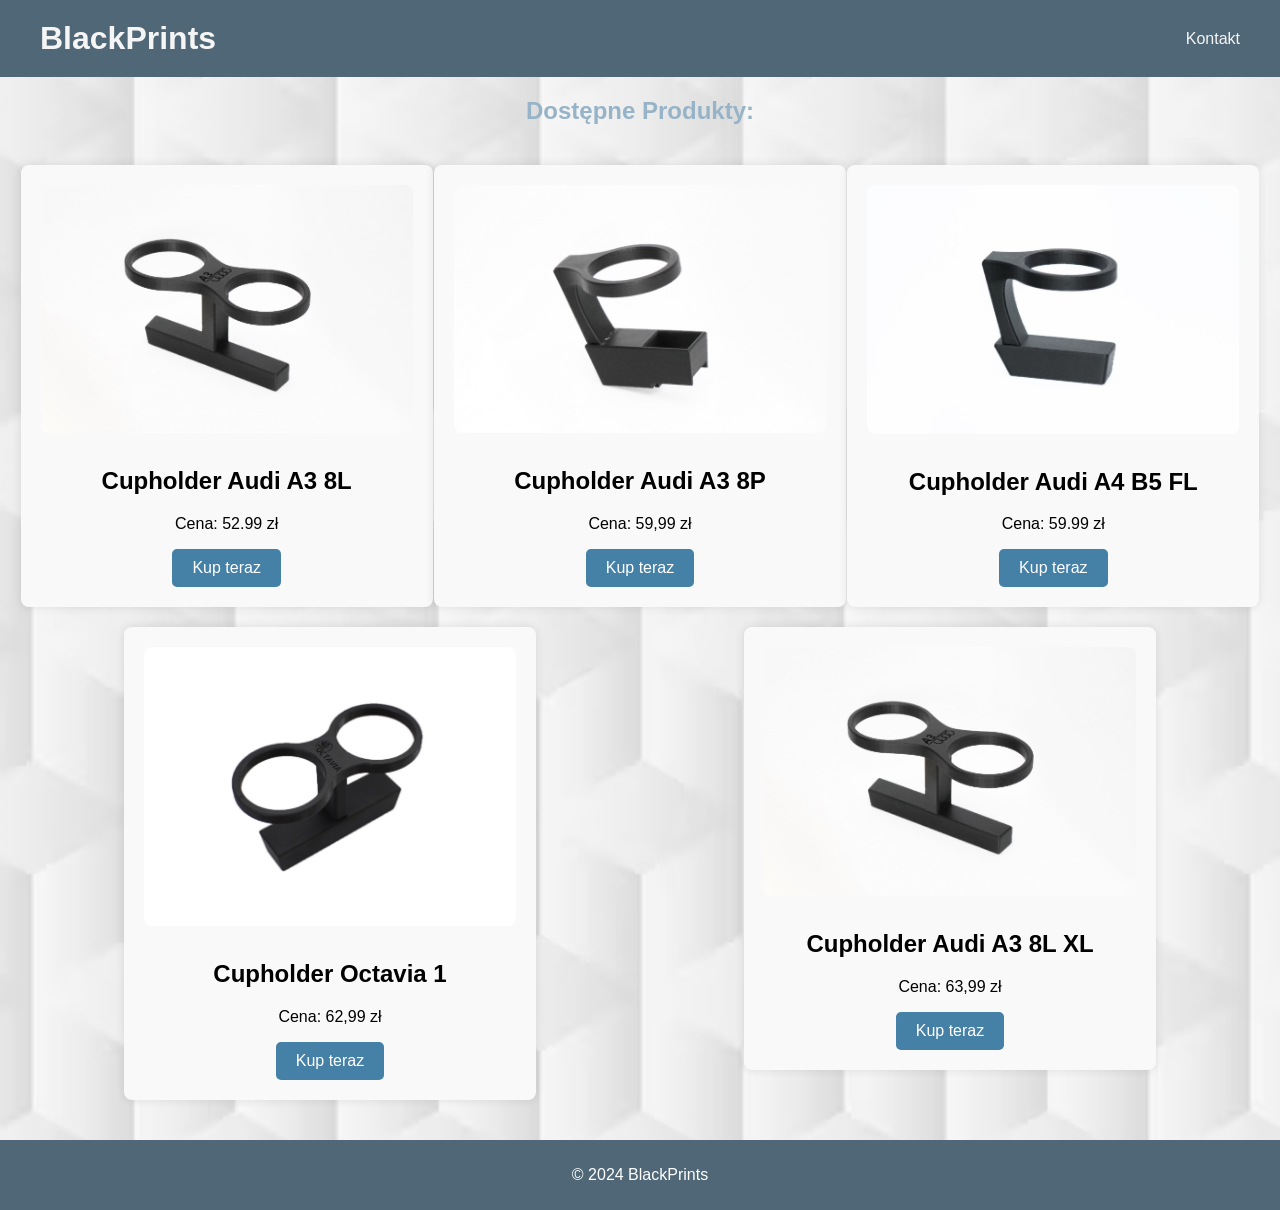
==== index.html @ 7d400c11 "Add files via upload" ====
<!DOCTYPE html>
<html lang="pl">
<head>
    <meta charset="UTF-8">
    <meta name="viewport" content="width=device-width, initial-scale=1.0">
    <title>BlackPrints</title>
    <link rel="stylesheet" href="css/style.css">
    <style>

    </style>
</head>
<body>
    <header>
        <div style="display: flex; justify-content: space-between; align-items: center;">
            <a href="index.html" style="color:whitesmoke; text-decoration: none; margin-left: 20px;"><h1 style="margin: 0;">BlackPrints</h1></a>
            <a href="kontakt.html" style="color:whitesmoke; text-decoration: none; margin-right: 20px;">Kontakt</a>
        </div>
    </header>
    <h2 style="color: #96b3c7; align-self: center;">Dostępne Produkty:</h2>
    <main>
        <section class="product">
            <img src="images/8l1.jpg" alt="Produkt 1">
            <h2>Cupholder Audi A3 8L</h2>
            <p>Cena: 52.99 zł</p>
            <button onclick="window.location.href='cupholder_a38l.html'">Kup teraz</button>
        </section>
        <section class="product">
            <img src="images/8p.jpg" alt="Produkt 2">
            <h2>Cupholder Audi A3 8P</h2>
            <p>Cena: 59,99 zł</p>
            <button onclick="window.location.href='cupholder_a38p.html'">Kup teraz</button>
        </section>
        <section class="product">
            <img src="images/a41.jpg" alt="Produkt 3">
            <h2>Cupholder Audi A4 B5 FL</h2>
            <p>Cena: 59.99 zł</p>
            <button onclick="window.location.href='cupholder_a4.html'">Kup teraz</button>
        </section>
        <section class="product">
            <img src="images/cupholder-oct.jpeg" alt="Produkt 4">
            <h2>Cupholder Octavia 1</h2>
            <p>Cena: 62,99 zł</p>
            <button onclick="window.location.href='cupholder_octavia.html'">Kup teraz</button>
        </section>
        <section class="product">
            <img src="images/8l1.jpg" alt="Produkt 5">
            <h2>Cupholder Audi A3 8L XL</h2>
            <p>Cena: 63,99 zł</p>
            <button onclick="window.location.href='cupholder_a38lxl.html'">Kup teraz</button>
        </section>

    </main>
    <footer>
        <p>&copy; 2024 BlackPrints</p>
    </footer>
</body>
</html>
---- css/style.css ----
body {


    background-image: url("background3.avif"); 
    background-size: cover; 
    background-position: center;



    font-family: Arial, sans-serif;
    margin: 0;
    padding: 0;
    display: flex;
    flex-direction: column;
    min-height: 100vh; 
}

header {
    background-color: #506777;
    color: #fff;
    padding:  20px;
    text-align: center;
}

main { 
    display: flex;
    flex-wrap: wrap;
    justify-content: space-around;
    padding: 20px;
    flex-grow: 1; 
}

.product {
    background-color: #f9f9f9;
    border-radius: 8px;
    box-shadow: 0 0 10px rgba(0, 0, 0, 0.1);
    margin-bottom: 20px;
    padding: 20px;
    text-align: center;
    width: 30%;
    height: 30%;
}


@media screen and (max-width: 768px) {
    .product {
        font-size: 14px; 
    }
}


@media screen and (max-width: 480px) {
    .product {
        font-size: 12px;
    }
}

.product img {
    max-width: 100%;
    border-radius: 8px;
    margin-bottom: 10px;
}

.product button {
    background-color: #4580a7;
    border: none;
    border-radius: 5px;
    color: #fff;
    cursor: pointer;
    font-size: 16px;
    padding: 10px 20px;
    transition: background-color 0.3s ease;
}

.product button:hover {
    background-color: #0056b3;
}

footer {
    background-color: #506777;
    color: #fff;
    padding: 10px 20px;
    text-align: center;
    margin-top: auto; 
}
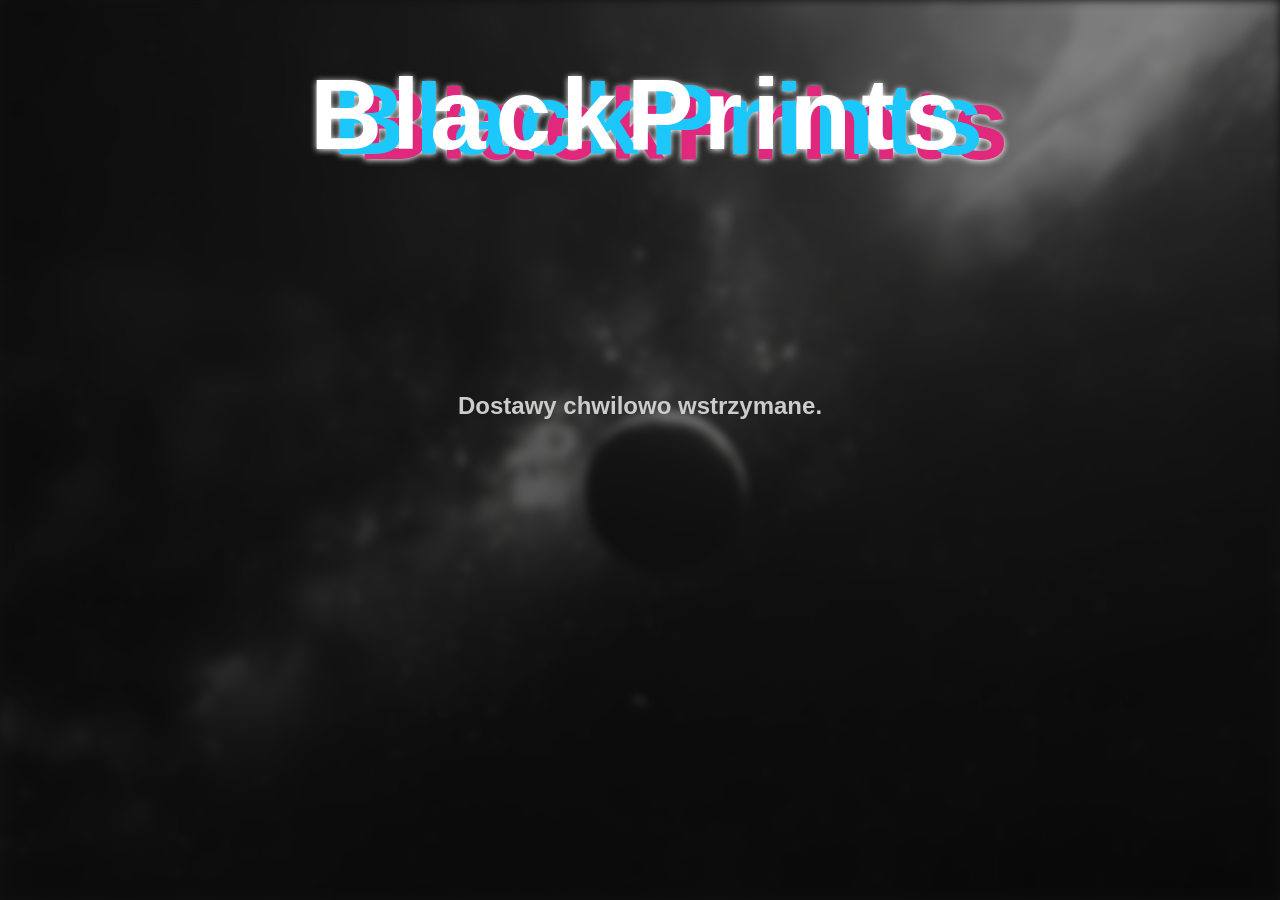
==== commit 59f7099d: "Add files via upload" ====
--- a/index.html
+++ b/index.html
@@ -1,57 +1,29 @@
+
 <!DOCTYPE html>
-<html lang="pl">
+<html lang="en">
 <head>
     <meta charset="UTF-8">
     <meta name="viewport" content="width=device-width, initial-scale=1.0">
-    <title>BlackPrints</title>
-    <link rel="stylesheet" href="css/style.css">
-    <style>
-
-    </style>
+    <title>Document</title>
+    <link rel="stylesheet" href="style.css">
 </head>
 <body>
-    <header>
-        <div style="display: flex; justify-content: space-between; align-items: center;">
-            <a href="index.html" style="color:whitesmoke; text-decoration: none; margin-left: 20px;"><h1 style="margin: 0;">BlackPrints</h1></a>
-            <a href="kontakt.html" style="color:whitesmoke; text-decoration: none; margin-right: 20px;">Kontakt</a>
-        </div>
-    </header>
-    <h2 style="color: #96b3c7; align-self: center;">Dostępne Produkty:</h2>
-    <main>
-        <section class="product">
-            <img src="images/8l1.jpg" alt="Produkt 1">
-            <h2>Cupholder Audi A3 8L</h2>
-            <p>Cena: 52.99 zł</p>
-            <button onclick="window.location.href='cupholder_a38l.html'">Kup teraz</button>
-        </section>
-        <section class="product">
-            <img src="images/8p.jpg" alt="Produkt 2">
-            <h2>Cupholder Audi A3 8P</h2>
-            <p>Cena: 59,99 zł</p>
-            <button onclick="window.location.href='cupholder_a38p.html'">Kup teraz</button>
-        </section>
-        <section class="product">
-            <img src="images/a41.jpg" alt="Produkt 3">
-            <h2>Cupholder Audi A4 B5 FL</h2>
-            <p>Cena: 59.99 zł</p>
-            <button onclick="window.location.href='cupholder_a4.html'">Kup teraz</button>
-        </section>
-        <section class="product">
-            <img src="images/cupholder-oct.jpeg" alt="Produkt 4">
-            <h2>Cupholder Octavia 1</h2>
-            <p>Cena: 62,99 zł</p>
-            <button onclick="window.location.href='cupholder_octavia.html'">Kup teraz</button>
-        </section>
-        <section class="product">
-            <img src="images/8l1.jpg" alt="Produkt 5">
-            <h2>Cupholder Audi A3 8L XL</h2>
-            <p>Cena: 63,99 zł</p>
-            <button onclick="window.location.href='cupholder_a38lxl.html'">Kup teraz</button>
-        </section>
+    
 
-    </main>
-    <footer>
-        <p>&copy; 2024 BlackPrints</p>
-    </footer>
+
+
+
+<section>
+   <center>
+  
+    <br/><br/>
+      <div class="environment"></div>
+      <h2 class="hero glitch layers" data-text="BlackPrints"><span>BlackPrints</span></h2>
+   
+      <h2 class="wstrzymane"><br/>Dostawy chwilowo wstrzymane.</h3>
+
+  </section>
+    
+</center>
 </body>
-</html>
+</html>
--- a/style.css
+++ b/style.css
@@ -0,0 +1,509 @@
+body {
+    color: #ccc;
+    background: #111;
+    font-family: sans-serif;
+  }
+  
+  h1,
+  h2 {
+    margin: 0;
+  }
+  
+  a {
+    color: #ccc;
+  }
+  
+  section {
+    padding: 20px;
+  }
+  
+  .hero {
+    font-size: clamp(40px, 10vw, 100px);
+    line-height: 1;
+    display: inline-block;
+    color: #fff;
+    z-index: 2;
+    letter-spacing: 10px;
+  
+    /* Bright things in dark environments usually cast that light, giving off a glow */
+    filter: drop-shadow(0 1px 3px);
+  }
+  
+  .demo {
+    height: 100px;
+    background: #fff;
+  }
+  
+  .layers {
+    position: relative;
+  }
+  
+  .layers::before,
+  .layers::after {
+    content: attr(data-text);
+    position: absolute;
+    width: 110%;
+    z-index: -1;
+  }
+  
+  .layers::before {
+    top: 10px;
+    left: 15px;
+    color: #e0287d;
+  }
+  
+  .layers::after {
+    top: 5px;
+    left: -10px;
+    color: #1bc7fb;
+  }
+  
+  .single-path {
+    clip-path: polygon(
+      0% 12%,
+      53% 12%,
+      53% 26%,
+      25% 26%,
+      25% 86%,
+      31% 86%,
+      31% 0%,
+      53% 0%,
+      53% 84%,
+      92% 84%,
+      92% 82%,
+      70% 82%,
+      70% 29%,
+      78% 29%,
+      78% 65%,
+      69% 65%,
+      69% 66%,
+      77% 66%,
+      77% 45%,
+      85% 45%,
+      85% 26%,
+      97% 26%,
+      97% 28%,
+      84% 28%,
+      84% 34%,
+      54% 34%,
+      54% 89%,
+      30% 89%,
+      30% 58%,
+      83% 58%,
+      83% 5%,
+      68% 5%,
+      68% 36%,
+      62% 36%,
+      62% 1%,
+      12% 1%,
+      12% 34%,
+      60% 34%,
+      60% 57%,
+      98% 57%,
+      98% 83%,
+      1% 83%,
+      1% 53%,
+      91% 53%,
+      91% 84%,
+      8% 84%,
+      8% 83%,
+      4% 83%
+    );
+  }
+  
+  .paths {
+    animation: paths 5s step-end infinite;
+  }
+  
+  @keyframes paths {
+    0% {
+      clip-path: polygon(
+        0% 43%,
+        83% 43%,
+        83% 22%,
+        23% 22%,
+        23% 24%,
+        91% 24%,
+        91% 26%,
+        18% 26%,
+        18% 83%,
+        29% 83%,
+        29% 17%,
+        41% 17%,
+        41% 39%,
+        18% 39%,
+        18% 82%,
+        54% 82%,
+        54% 88%,
+        19% 88%,
+        19% 4%,
+        39% 4%,
+        39% 14%,
+        76% 14%,
+        76% 52%,
+        23% 52%,
+        23% 35%,
+        19% 35%,
+        19% 8%,
+        36% 8%,
+        36% 31%,
+        73% 31%,
+        73% 16%,
+        1% 16%,
+        1% 56%,
+        50% 56%,
+        50% 8%
+      );
+    }
+  
+    5% {
+      clip-path: polygon(
+        0% 29%,
+        44% 29%,
+        44% 83%,
+        94% 83%,
+        94% 56%,
+        11% 56%,
+        11% 64%,
+        94% 64%,
+        94% 70%,
+        88% 70%,
+        88% 32%,
+        18% 32%,
+        18% 96%,
+        10% 96%,
+        10% 62%,
+        9% 62%,
+        9% 84%,
+        68% 84%,
+        68% 50%,
+        52% 50%,
+        52% 55%,
+        35% 55%,
+        35% 87%,
+        25% 87%,
+        25% 39%,
+        15% 39%,
+        15% 88%,
+        52% 88%
+      );
+    }
+  
+    30% {
+      clip-path: polygon(
+        0% 53%,
+        93% 53%,
+        93% 62%,
+        68% 62%,
+        68% 37%,
+        97% 37%,
+        97% 89%,
+        13% 89%,
+        13% 45%,
+        51% 45%,
+        51% 88%,
+        17% 88%,
+        17% 54%,
+        81% 54%,
+        81% 75%,
+        79% 75%,
+        79% 76%,
+        38% 76%,
+        38% 28%,
+        61% 28%,
+        61% 12%,
+        55% 12%,
+        55% 62%,
+        68% 62%,
+        68% 51%,
+        0% 51%,
+        0% 92%,
+        63% 92%,
+        63% 4%,
+        65% 4%
+      );
+    }
+  
+    45% {
+      clip-path: polygon(
+        0% 33%,
+        2% 33%,
+        2% 69%,
+        58% 69%,
+        58% 94%,
+        55% 94%,
+        55% 25%,
+        33% 25%,
+        33% 85%,
+        16% 85%,
+        16% 19%,
+        5% 19%,
+        5% 20%,
+        79% 20%,
+        79% 96%,
+        93% 96%,
+        93% 50%,
+        5% 50%,
+        5% 74%,
+        55% 74%,
+        55% 57%,
+        96% 57%,
+        96% 59%,
+        87% 59%,
+        87% 65%,
+        82% 65%,
+        82% 39%,
+        63% 39%,
+        63% 92%,
+        4% 92%,
+        4% 36%,
+        24% 36%,
+        24% 70%,
+        1% 70%,
+        1% 43%,
+        15% 43%,
+        15% 28%,
+        23% 28%,
+        23% 71%,
+        90% 71%,
+        90% 86%,
+        97% 86%,
+        97% 1%,
+        60% 1%,
+        60% 67%,
+        71% 67%,
+        71% 91%,
+        17% 91%,
+        17% 14%,
+        39% 14%,
+        39% 30%,
+        58% 30%,
+        58% 11%,
+        52% 11%,
+        52% 83%,
+        68% 83%
+      );
+    }
+  
+    76% {
+      clip-path: polygon(
+        0% 26%,
+        15% 26%,
+        15% 73%,
+        72% 73%,
+        72% 70%,
+        77% 70%,
+        77% 75%,
+        8% 75%,
+        8% 42%,
+        4% 42%,
+        4% 61%,
+        17% 61%,
+        17% 12%,
+        26% 12%,
+        26% 63%,
+        73% 63%,
+        73% 43%,
+        90% 43%,
+        90% 67%,
+        50% 67%,
+        50% 41%,
+        42% 41%,
+        42% 46%,
+        50% 46%,
+        50% 84%,
+        96% 84%,
+        96% 78%,
+        49% 78%,
+        49% 25%,
+        63% 25%,
+        63% 14%
+      );
+    }
+  
+    90% {
+      clip-path: polygon(
+        0% 41%,
+        13% 41%,
+        13% 6%,
+        87% 6%,
+        87% 93%,
+        10% 93%,
+        10% 13%,
+        89% 13%,
+        89% 6%,
+        3% 6%,
+        3% 8%,
+        16% 8%,
+        16% 79%,
+        0% 79%,
+        0% 99%,
+        92% 99%,
+        92% 90%,
+        5% 90%,
+        5% 60%,
+        0% 60%,
+        0% 48%,
+        89% 48%,
+        89% 13%,
+        80% 13%,
+        80% 43%,
+        95% 43%,
+        95% 19%,
+        80% 19%,
+        80% 85%,
+        38% 85%,
+        38% 62%
+      );
+    }
+  
+    1%,
+    7%,
+    33%,
+    47%,
+    78%,
+    93% {
+      clip-path: none;
+    }
+  }
+  
+  .movement {
+    /* Normally this position would be absolute & on the layers, set to relative here so we can see it on the div */
+    position: relative;
+    animation: movement 8s step-end infinite;
+  }
+  
+  @keyframes movement {
+    0% {
+      top: 0px;
+      left: -20px;
+    }
+  
+    15% {
+      top: 10px;
+      left: 10px;
+    }
+  
+    60% {
+      top: 5px;
+      left: -10px;
+    }
+  
+    75% {
+      top: -5px;
+      left: 20px;
+    }
+  
+    100% {
+      top: 10px;
+      left: 5px;
+    }
+  }
+  
+  .opacity {
+    animation: opacity 5s step-end infinite;
+  }
+  
+  @keyframes opacity {
+    0% {
+      opacity: 0.1;
+    }
+  
+    5% {
+      opacity: 0.7;
+    }
+  
+    30% {
+      opacity: 0.4;
+    }
+  
+    45% {
+      opacity: 0.6;
+    }
+  
+    76% {
+      opacity: 0.4;
+    }
+  
+    90% {
+      opacity: 0.8;
+    }
+  
+    1%,
+    7%,
+    33%,
+    47%,
+    78%,
+    93% {
+      opacity: 0;
+    }
+  }
+  
+  .font {
+    animation: font 7s step-end infinite;
+  }
+  
+  @keyframes font {
+    0% {
+      font-weight: 100;
+      color: #e0287d;
+      filter: blur(3px);
+    }
+  
+    20% {
+      font-weight: 500;
+      color: #fff;
+      filter: blur(0);
+    }
+  
+    50% {
+      font-weight: 300;
+      color: #1bc7fb;
+      filter: blur(2px);
+    }
+  
+    60% {
+      font-weight: 700;
+      color: #fff;
+      filter: blur(0);
+    }
+  
+    90% {
+      font-weight: 500;
+      color: #e0287d;
+      filter: blur(6px);
+    }
+  }
+  
+  .glitch span {
+    animation: paths 5s step-end infinite;
+  }
+  
+  .glitch::before {
+    animation: paths 5s step-end infinite, opacity 5s step-end infinite,
+      font 8s step-end infinite, movement 10s step-end infinite;
+  }
+  
+  .glitch::after {
+    animation: paths 5s step-end infinite, opacity 5s step-end infinite,
+      font 7s step-end infinite, movement 8s step-end infinite;
+  }
+  
+  .wstrzymane {
+    position: relative;
+    padding: 200px 0;
+    text-align: center;
+  }
+  
+  .environment {
+    position: absolute;
+    top: 0;
+    left: 0;
+    right: 0;
+    bottom: 0;
+    opacity: 0.5;
+    filter: blur(5px);
+    background: url(kosmos.jpg)
+      center no-repeat;
+    background-size: cover;
+  }
